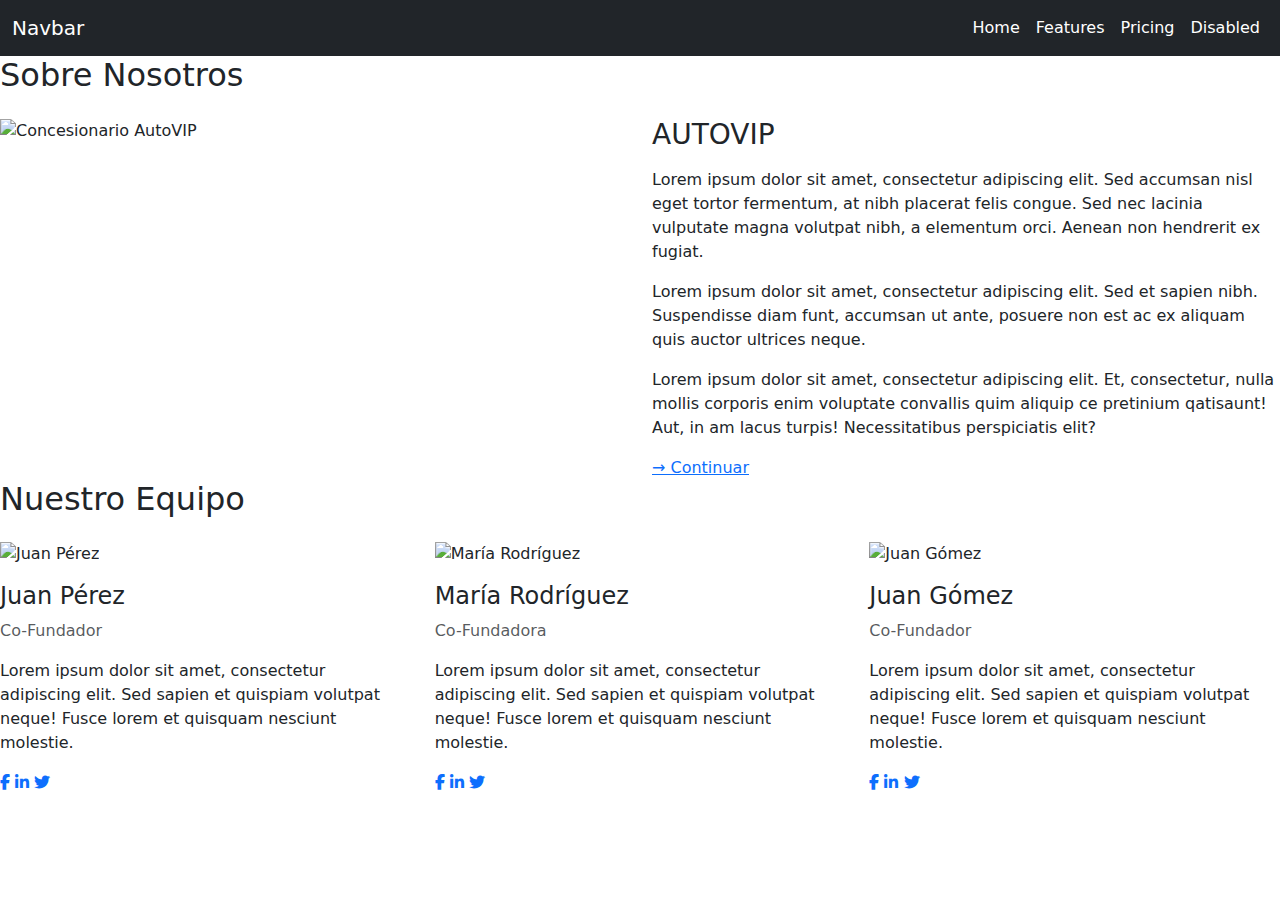
==== sobre-nosotros/index.html @ 3848ab84 "Sobre nosotros basico" ====
<!DOCTYPE html>
<html lang="es">
<head>
    <meta charset="UTF-8">
    <meta name="viewport" content="width=device-width, initial-scale=1.0">
    <title>AutoVIP - Sobre Nosotros</title>
    <link href="https://cdnjs.cloudflare.com/ajax/libs/bootstrap/5.3.0/css/bootstrap.min.css" rel="stylesheet">
    <link rel="stylesheet" href="/styles/sobre_nosotros.css">
    <link href="https://cdnjs.cloudflare.com/ajax/libs/font-awesome/6.4.0/css/all.min.css" rel="stylesheet">
</head>
<body>
    <header>
        <nav class="navbar navbar-expand-lg bg-dark">
            <div class="container-fluid">
              <a class="navbar-brand text-white" href="#">Navbar</a>
              <button class="navbar-toggler" type="button" data-bs-toggle="collapse" data-bs-target="#navbarNavAltMarkup" aria-controls="navbarNavAltMarkup" aria-expanded="false" aria-label="Toggle navigation">
                <span class="navbar-toggler-icon"></span>
              </button>
              <div class="collapse navbar-collapse" id="navbarNavAltMarkup">
                <div class="navbar-nav ms-auto">
                  <a class="nav-link active  text-white" aria-current="page" href="#">Home</a>
                  <a class="nav-link text-white  text-white " href="#">Features</a>
                  <a class="nav-link  text-white" href="#">Pricing</a>
                  <a class="nav-link disabled  text-white" aria-disabled="true">Disabled</a>
                </div>
              </div>
            </div>
          </nav>
    </header>
    <section class="about-section">
        <h2 class="mb-4">Sobre Nosotros</h2>
        <div class="row">
            <div class="col-md-6 mb-4">
                <img src="/img/about_us/about.jpg" alt="Concesionario AutoVIP" class="img-fluid ceiling-image">
            </div>
            <div class="col-md-6">
                <h3 class="mb-3">AUTOVIP</h3>
                <p>Lorem ipsum dolor sit amet, consectetur adipiscing elit. Sed accumsan nisl eget tortor fermentum, at nibh placerat felis congue. Sed nec lacinia vulputate magna volutpat nibh, a elementum orci. Aenean non hendrerit ex fugiat.</p>
                <p>Lorem ipsum dolor sit amet, consectetur adipiscing elit. Sed et sapien nibh. Suspendisse diam funt, accumsan ut ante, posuere non est ac ex aliquam quis auctor ultrices neque.</p>
                <p>Lorem ipsum dolor sit amet, consectetur adipiscing elit. Et, consectetur, nulla mollis corporis enim voluptate convallis quim aliquip ce pretinium qatisaunt! Aut, in am lacus turpis! Necessitatibus perspiciatis elit?</p>
                <a href="#" class="read-more-btn">→ Continuar</a>
            </div>
        </div>
    </section>
    <section class="team-section">
        <h2 class="mb-4">Nuestro Equipo</h2>
        <div class="row">
            <div class="col-md-4">
                <div class="team-member">
                    <img src="/img/about_us/cofounder_1.jpg" alt="Juan Pérez" class="mb-3">
                    <h4>Juan Pérez</h4>
                    <p class="text-muted">Co-Fundador</p>
                    <p>Lorem ipsum dolor sit amet, consectetur adipiscing elit. Sed sapien et quispiam volutpat neque! Fusce lorem et quisquam nesciunt molestie.</p>
                    <div class="social-icons">
                        <a href="#"><i class="fab fa-facebook-f"></i></a>
                        <a href="#"><i class="fab fa-linkedin-in"></i></a>
                        <a href="#"><i class="fab fa-twitter"></i></a>
                    </div>
                </div>
            </div>
            <!-- Miembro 2 -->
            <div class="col-md-4">
                <div class="team-member">
                    <img src="/img/about_us/cofounder_2.jpg" alt="María Rodríguez" class="mb-3">
                    <h4>María Rodríguez</h4>
                    <p class="text-muted">Co-Fundadora</p>
                    <p>Lorem ipsum dolor sit amet, consectetur adipiscing elit. Sed sapien et quispiam volutpat neque! Fusce lorem et quisquam nesciunt molestie.</p>
                    <div class="social-icons">
                        <a href="#"><i class="fab fa-facebook-f"></i></a>
                        <a href="#"><i class="fab fa-linkedin-in"></i></a>
                        <a href="#"><i class="fab fa-twitter"></i></a>
                    </div>
                </div>
            </div>
            <!-- Miembro 3 -->
            <div class="col-md-4">
                <div class="team-member">
                    <img src="/img/about_us/cofounder_3.jpg" alt="Juan Gómez" class="mb-3">
                    <h4>Juan Gómez</h4>
                    <p class="text-muted">Co-Fundador</p>
                    <p>Lorem ipsum dolor sit amet, consectetur adipiscing elit. Sed sapien et quispiam volutpat neque! Fusce lorem et quisquam nesciunt molestie.</p>
                    <div class="social-icons">
                        <a href="#"><i class="fab fa-facebook-f"></i></a>
                        <a href="#"><i class="fab fa-linkedin-in"></i></a>
                        <a href="#"><i class="fab fa-twitter"></i></a>
                    </div>
                </div>
            </div>
        </div>
    </section>
    <script src="https://cdnjs.cloudflare.com/ajax/libs/bootstrap/5.3.0/js/bootstrap.bundle.min.js"></script>
</body>
</html>
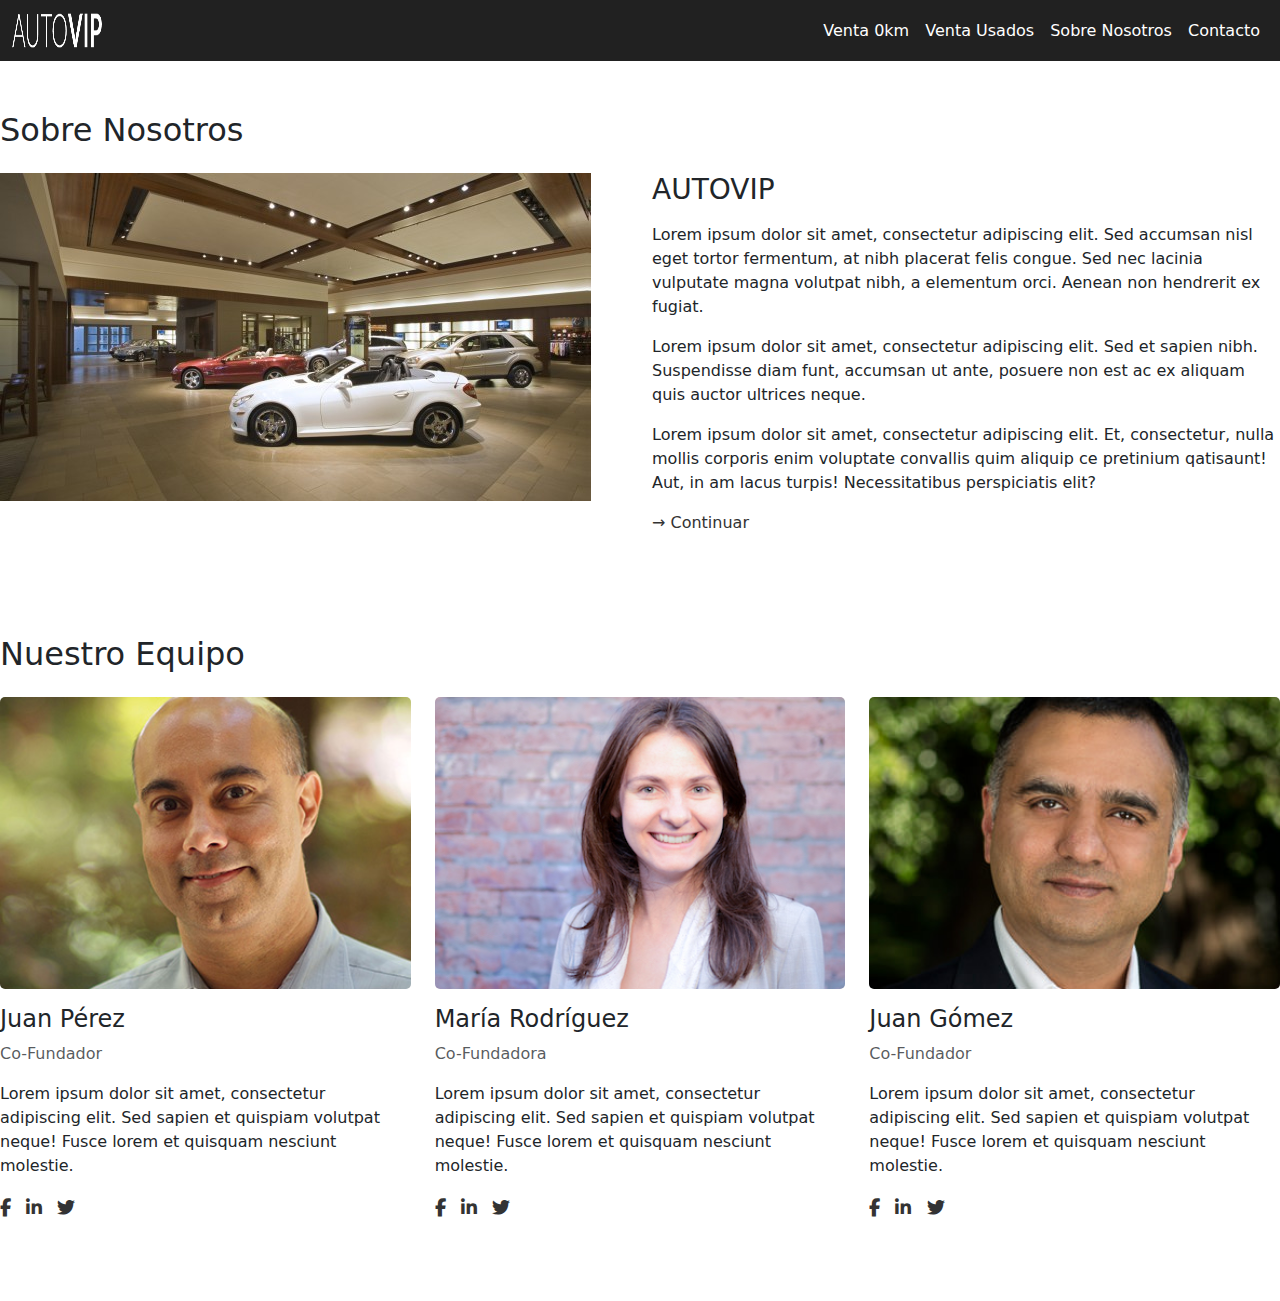
==== commit d94930fa: "imagenes de sobre nosotros" ====
--- a/sobre-nosotros/index.html
+++ b/sobre-nosotros/index.html
@@ -5,23 +5,40 @@
     <meta name="viewport" content="width=device-width, initial-scale=1.0">
     <title>AutoVIP - Sobre Nosotros</title>
     <link href="https://cdnjs.cloudflare.com/ajax/libs/bootstrap/5.3.0/css/bootstrap.min.css" rel="stylesheet">
-    <link rel="stylesheet" href="/styles/sobre_nosotros.css">
+    <link rel="stylesheet" href="/styles/sobre-nosotros.css">
     <link href="https://cdnjs.cloudflare.com/ajax/libs/font-awesome/6.4.0/css/all.min.css" rel="stylesheet">
+    
 </head>
 <body>
     <header>
-        <nav class="navbar navbar-expand-lg bg-dark">
+        <nav class="navbar navbar-expand-lg">
             <div class="container-fluid">
-              <a class="navbar-brand text-white" href="#">Navbar</a>
-              <button class="navbar-toggler" type="button" data-bs-toggle="collapse" data-bs-target="#navbarNavAltMarkup" aria-controls="navbarNavAltMarkup" aria-expanded="false" aria-label="Toggle navigation">
+              <a class="navbar-brand" href="/index.html"
+                ><img
+                  src="/img/logo/automotora_vip_logo.png"
+                  alt="automotora_vip_logo"
+                  width="90"
+                  height="35"
+              /></a>
+              <button
+                class="navbar-toggler"
+                type="button"
+                data-bs-toggle="collapse"
+                data-bs-target="#navbarNavAltMarkup"
+                aria-controls="navbarNavAltMarkup"
+                aria-expanded="false"
+                aria-label="Toggle navigation"
+              >
                 <span class="navbar-toggler-icon"></span>
               </button>
               <div class="collapse navbar-collapse" id="navbarNavAltMarkup">
                 <div class="navbar-nav ms-auto">
-                  <a class="nav-link active  text-white" aria-current="page" href="#">Home</a>
-                  <a class="nav-link text-white  text-white " href="#">Features</a>
-                  <a class="nav-link  text-white" href="#">Pricing</a>
-                  <a class="nav-link disabled  text-white" aria-disabled="true">Disabled</a>
+                  <a class="text-white nav-link active" aria-current="page" href="/ventas/index.html"
+                    >Venta 0km
+                  </a>
+                  <a class="text-white nav-link" href="/ventas/index.html">Venta Usados</a>
+                  <a class="text-white nav-link" href="/sobre-nosotros/index.html">Sobre Nosotros</a>
+                  <a class="text-white nav-link" href="#">Contacto</a>
                 </div>
               </div>
             </div>
@@ -31,7 +48,7 @@
         <h2 class="mb-4">Sobre Nosotros</h2>
         <div class="row">
             <div class="col-md-6 mb-4">
-                <img src="/img/about_us/about.jpg" alt="Concesionario AutoVIP" class="img-fluid ceiling-image">
+                <img src="/img/sobre nosotros/about.jpg" alt="Concesionario AutoVIP" class="about">
             </div>
             <div class="col-md-6">
                 <h3 class="mb-3">AUTOVIP</h3>
@@ -47,7 +64,7 @@
         <div class="row">
             <div class="col-md-4">
                 <div class="team-member">
-                    <img src="/img/about_us/cofounder_1.jpg" alt="Juan Pérez" class="mb-3">
+                    <img src="/img/sobre nosotros/Juan Perez.jpg" alt="Juan Pérez" class="mb-3">
                     <h4>Juan Pérez</h4>
                     <p class="text-muted">Co-Fundador</p>
                     <p>Lorem ipsum dolor sit amet, consectetur adipiscing elit. Sed sapien et quispiam volutpat neque! Fusce lorem et quisquam nesciunt molestie.</p>
@@ -61,7 +78,7 @@
             <!-- Miembro 2 -->
             <div class="col-md-4">
                 <div class="team-member">
-                    <img src="/img/about_us/cofounder_2.jpg" alt="María Rodríguez" class="mb-3">
+                    <img src="/img/sobre nosotros/Maria.jpg" alt="María Rodríguez" class="mb-3">
                     <h4>María Rodríguez</h4>
                     <p class="text-muted">Co-Fundadora</p>
                     <p>Lorem ipsum dolor sit amet, consectetur adipiscing elit. Sed sapien et quispiam volutpat neque! Fusce lorem et quisquam nesciunt molestie.</p>
@@ -75,7 +92,7 @@
             <!-- Miembro 3 -->
             <div class="col-md-4">
                 <div class="team-member">
-                    <img src="/img/about_us/cofounder_3.jpg" alt="Juan Gómez" class="mb-3">
+                    <img src="/img/sobre nosotros/Juan Gomez.jpg" alt="Juan Gómez" class="mb-3">
                     <h4>Juan Gómez</h4>
                     <p class="text-muted">Co-Fundador</p>
                     <p>Lorem ipsum dolor sit amet, consectetur adipiscing elit. Sed sapien et quispiam volutpat neque! Fusce lorem et quisquam nesciunt molestie.</p>
--- a/styles/sobre-nosotros.css
+++ b/styles/sobre-nosotros.css
@@ -0,0 +1,35 @@
+.team-member {
+    margin-bottom: 30px;
+}
+.team-member img {
+    width: 100%;
+    height: auto;
+    border-radius: 5px;
+}
+.social-icons {
+    margin-top: 15px;
+}
+.social-icons a {
+    margin-right: 10px;
+    color: #333;
+    font-size: 18px;
+    text-decoration: none;
+}
+.about-section {
+    padding: 50px 0;
+}
+.team-section {
+    padding: 50px 0;
+}
+.read-more-btn {
+    color: #333;
+    text-decoration: none;
+    font-weight: 500;
+}
+.ceiling-image {
+    height: 300px;
+    object-fit: cover;
+}
+nav {
+    background-color: #212121;
+}
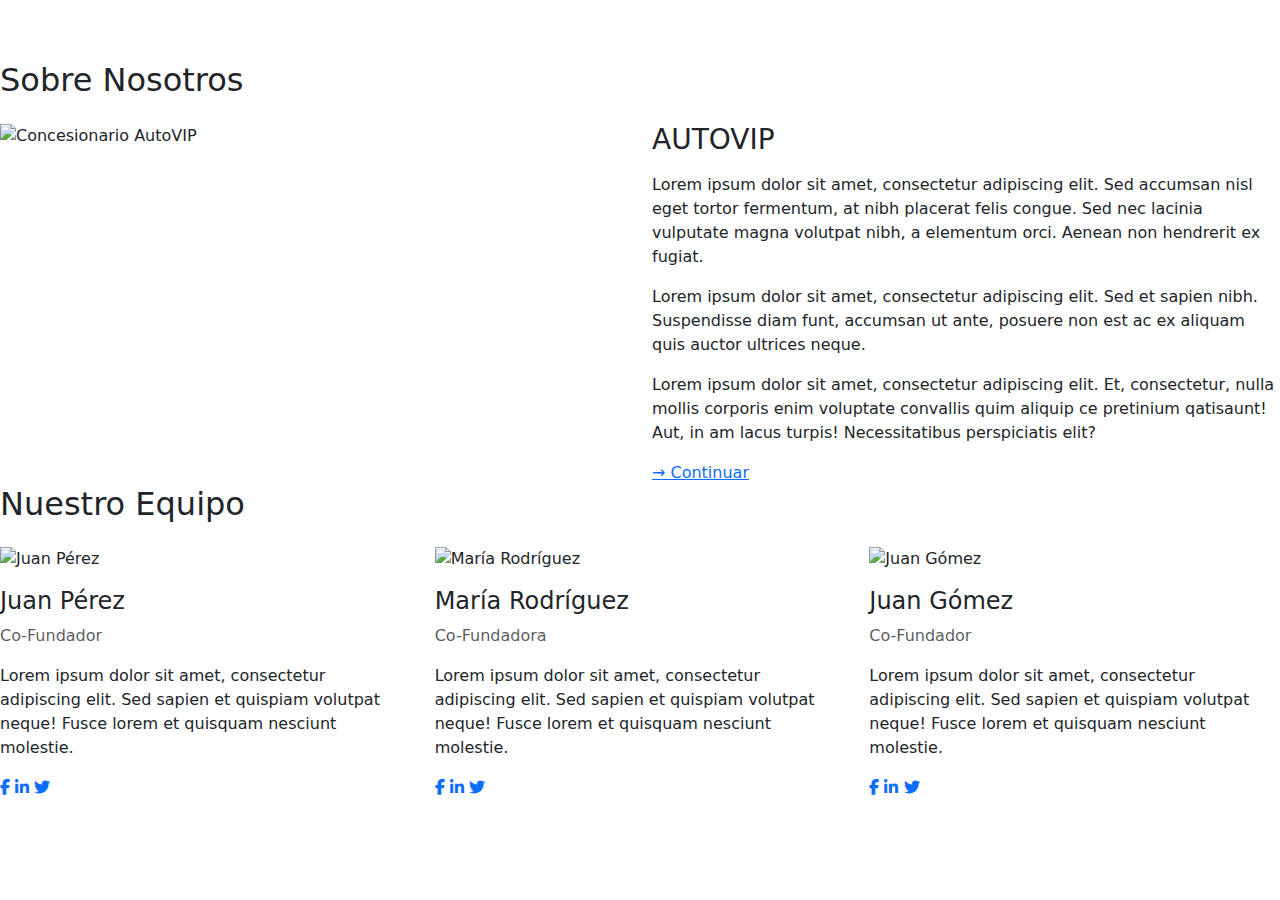
==== commit d6865679: "actualizados los links del navbar" ====
--- a/sobre-nosotros/index.html
+++ b/sobre-nosotros/index.html
@@ -5,9 +5,8 @@
     <meta name="viewport" content="width=device-width, initial-scale=1.0">
     <title>AutoVIP - Sobre Nosotros</title>
     <link href="https://cdnjs.cloudflare.com/ajax/libs/bootstrap/5.3.0/css/bootstrap.min.css" rel="stylesheet">
-    <link rel="stylesheet" href="/styles/sobre-nosotros.css">
+    <link rel="stylesheet" href="/styles/sobre_nosotros.css">
     <link href="https://cdnjs.cloudflare.com/ajax/libs/font-awesome/6.4.0/css/all.min.css" rel="stylesheet">
-    
 </head>
 <body>
     <header>
@@ -48,7 +47,7 @@
         <h2 class="mb-4">Sobre Nosotros</h2>
         <div class="row">
             <div class="col-md-6 mb-4">
-                <img src="/img/sobre nosotros/about.jpg" alt="Concesionario AutoVIP" class="about">
+                <img src="/img/about_us/about.jpg" alt="Concesionario AutoVIP" class="img-fluid ceiling-image">
             </div>
             <div class="col-md-6">
                 <h3 class="mb-3">AUTOVIP</h3>
@@ -64,7 +63,7 @@
         <div class="row">
             <div class="col-md-4">
                 <div class="team-member">
-                    <img src="/img/sobre nosotros/Juan Perez.jpg" alt="Juan Pérez" class="mb-3">
+                    <img src="/img/about_us/cofounder_1.jpg" alt="Juan Pérez" class="mb-3">
                     <h4>Juan Pérez</h4>
                     <p class="text-muted">Co-Fundador</p>
                     <p>Lorem ipsum dolor sit amet, consectetur adipiscing elit. Sed sapien et quispiam volutpat neque! Fusce lorem et quisquam nesciunt molestie.</p>
@@ -78,7 +77,7 @@
             <!-- Miembro 2 -->
             <div class="col-md-4">
                 <div class="team-member">
-                    <img src="/img/sobre nosotros/Maria.jpg" alt="María Rodríguez" class="mb-3">
+                    <img src="/img/about_us/cofounder_2.jpg" alt="María Rodríguez" class="mb-3">
                     <h4>María Rodríguez</h4>
                     <p class="text-muted">Co-Fundadora</p>
                     <p>Lorem ipsum dolor sit amet, consectetur adipiscing elit. Sed sapien et quispiam volutpat neque! Fusce lorem et quisquam nesciunt molestie.</p>
@@ -92,7 +91,7 @@
             <!-- Miembro 3 -->
             <div class="col-md-4">
                 <div class="team-member">
-                    <img src="/img/sobre nosotros/Juan Gomez.jpg" alt="Juan Gómez" class="mb-3">
+                    <img src="/img/about_us/cofounder_3.jpg" alt="Juan Gómez" class="mb-3">
                     <h4>Juan Gómez</h4>
                     <p class="text-muted">Co-Fundador</p>
                     <p>Lorem ipsum dolor sit amet, consectetur adipiscing elit. Sed sapien et quispiam volutpat neque! Fusce lorem et quisquam nesciunt molestie.</p>
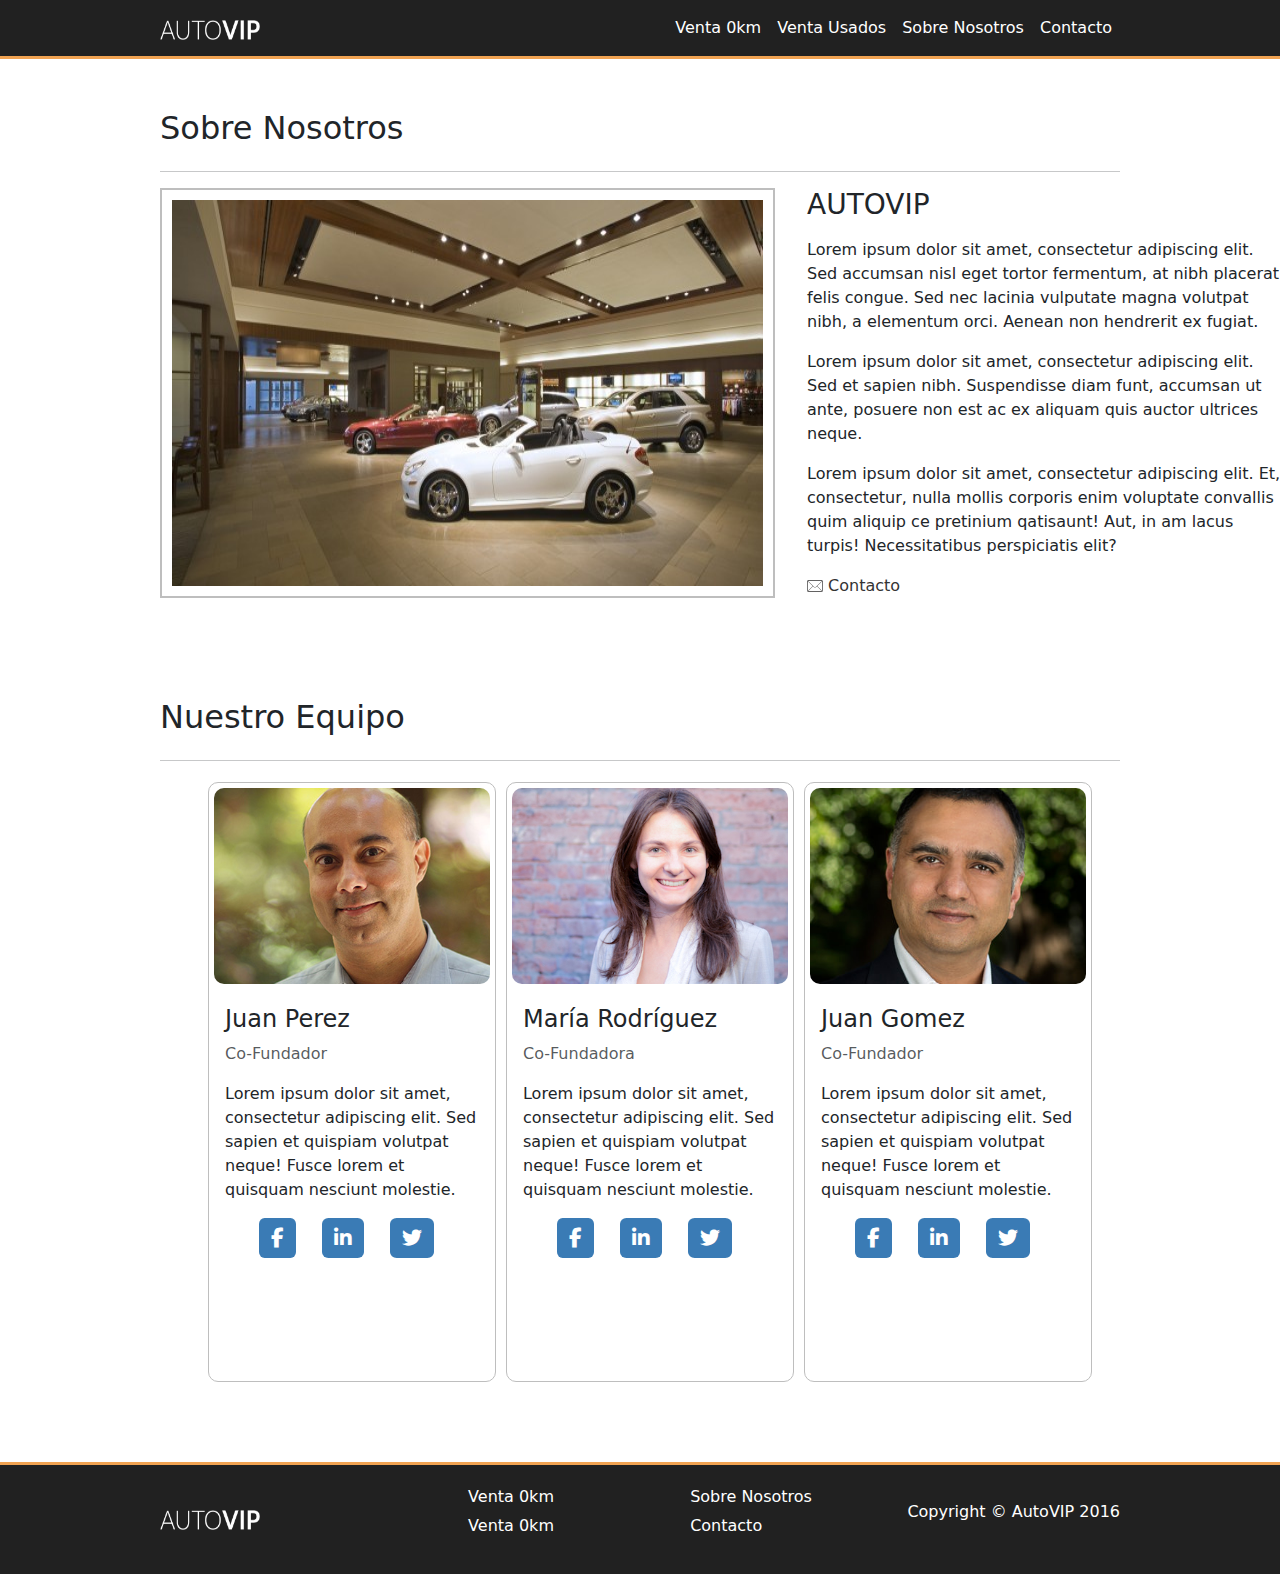
==== commit 49c01428: "Trabajo casi terminado" ====
--- a/sobre-nosotros/index.html
+++ b/sobre-nosotros/index.html
@@ -5,66 +5,71 @@
     <meta name="viewport" content="width=device-width, initial-scale=1.0">
     <title>AutoVIP - Sobre Nosotros</title>
     <link href="https://cdnjs.cloudflare.com/ajax/libs/bootstrap/5.3.0/css/bootstrap.min.css" rel="stylesheet">
-    <link rel="stylesheet" href="/styles/sobre_nosotros.css">
+    <link rel="stylesheet" href="/styles/sobre-nosotros.css">
     <link href="https://cdnjs.cloudflare.com/ajax/libs/font-awesome/6.4.0/css/all.min.css" rel="stylesheet">
+    
 </head>
 <body>
     <header>
         <nav class="navbar navbar-expand-lg">
-            <div class="container-fluid">
-              <a class="navbar-brand" href="/index.html"
-                ><img
-                  src="/img/logo/automotora_vip_logo.png"
-                  alt="automotora_vip_logo"
-                  width="90"
-                  height="35"
-              /></a>
-              <button
-                class="navbar-toggler"
-                type="button"
-                data-bs-toggle="collapse"
-                data-bs-target="#navbarNavAltMarkup"
-                aria-controls="navbarNavAltMarkup"
-                aria-expanded="false"
-                aria-label="Toggle navigation"
-              >
-                <span class="navbar-toggler-icon"></span>
-              </button>
-              <div class="collapse navbar-collapse" id="navbarNavAltMarkup">
-                <div class="navbar-nav ms-auto">
-                  <a class="text-white nav-link active" aria-current="page" href="/ventas/index.html"
-                    >Venta 0km
-                  </a>
-                  <a class="text-white nav-link" href="/ventas/index.html">Venta Usados</a>
-                  <a class="text-white nav-link" href="/sobre-nosotros/index.html">Sobre Nosotros</a>
-                  <a class="text-white nav-link" href="#">Contacto</a>
-                </div>
+          <div class="container-fluid">
+            <a class="navbar-brand" href="/index.html"
+              ><img
+                src="/img/logo/automotora_vip_logo.png"
+                alt="automotora_vip_logo"
+                width="100"
+                height="20"
+                class="logo"  
+            /></a>
+            <button
+              class="navbar-toggler"
+              type="button"
+              data-bs-toggle="collapse"
+              data-bs-target="#navbarNavAltMarkup"
+              aria-controls="navbarNavAltMarkup"
+              aria-expanded="false"
+              aria-label="Toggle navigation"
+            >
+              <span class="navbar-toggler-icon"></span>
+            </button>
+            <div class="collapse navbar-collapse" id="navbarNavAltMarkup">
+              <div class="navbar-nav ms-auto">
+                <a class="text-white nav-link active" aria-current="page" href="/ventas/index.html"
+                  >Venta 0km
+                </a>
+                <a class="text-white nav-link" href="/ventas/index.html">Venta Usados</a>
+                <a class="text-white nav-link" href="/sobre-nosotros/index.html">Sobre Nosotros</a>
+                <a class="text-white nav-link" href="#">Contacto</a>
               </div>
             </div>
-          </nav>
-    </header>
+          </div>
+        </nav>
+      </header>
     <section class="about-section">
         <h2 class="mb-4">Sobre Nosotros</h2>
-        <div class="row">
-            <div class="col-md-6 mb-4">
-                <img src="/img/about_us/about.jpg" alt="Concesionario AutoVIP" class="img-fluid ceiling-image">
-            </div>
+        <hr>
+        <div class="about-content">
+            <img src="/img/sobre nosotros/about.jpg" alt="Concesionario AutoVIP" class="about-img" />       
             <div class="col-md-6">
                 <h3 class="mb-3">AUTOVIP</h3>
                 <p>Lorem ipsum dolor sit amet, consectetur adipiscing elit. Sed accumsan nisl eget tortor fermentum, at nibh placerat felis congue. Sed nec lacinia vulputate magna volutpat nibh, a elementum orci. Aenean non hendrerit ex fugiat.</p>
                 <p>Lorem ipsum dolor sit amet, consectetur adipiscing elit. Sed et sapien nibh. Suspendisse diam funt, accumsan ut ante, posuere non est ac ex aliquam quis auctor ultrices neque.</p>
                 <p>Lorem ipsum dolor sit amet, consectetur adipiscing elit. Et, consectetur, nulla mollis corporis enim voluptate convallis quim aliquip ce pretinium qatisaunt! Aut, in am lacus turpis! Necessitatibus perspiciatis elit?</p>
-                <a href="#" class="read-more-btn">→ Continuar</a>
+                <a href="#" class="read-more-btn"> <svg width="16px" height="16px" viewBox="0 -6 48 48" xmlns="http://www.w3.org/2000/svg" fill="#000000"><g id="SVGRepo_bgCarrier" stroke-width="0"></g><g id="SVGRepo_tracerCarrier" stroke-linecap="round" stroke-linejoin="round"></g><g id="SVGRepo_iconCarrier"> <path id="letter" d="M317,337a5.005,5.005,0,0,1-5-5V306a4.975,4.975,0,0,1,1-3h0a5,5,0,0,1,4-2h38a5,5,0,0,1,4,2h0a4.974,4.974,0,0,1,1,3v26a5.005,5.005,0,0,1-5,5Zm0-2h38a2.984,2.984,0,0,0,1.738-.556l-14.721-14.721-3.129,3.08a4.129,4.129,0,0,1-5.775,0l-3.129-3.081-14.721,14.721A2.984,2.984,0,0,0,317,335Zm-3-29v26a2.984,2.984,0,0,0,.555,1.737l14.716-14.715-14.825-14.6A2.982,2.982,0,0,0,314,306Zm43.445,27.737A2.983,2.983,0,0,0,358,332V306a2.981,2.981,0,0,0-.447-1.573l-14.825,14.6Zm-23.61-11.644a3.1,3.1,0,0,0,4.332,0l18.717-18.427A2.987,2.987,0,0,0,355,303H317a2.986,2.986,0,0,0-1.883.666Z" transform="translate(-312 -301)" fill="#312f2f"></path> </g></svg> Contacto </a>
             </div>
+        </div>
+        
         </div>
     </section>
     <section class="team-section">
         <h2 class="mb-4">Nuestro Equipo</h2>
-        <div class="row">
+        <hr>
+        <div class="cards-container">
             <div class="col-md-4">
                 <div class="team-member">
-                    <img src="/img/about_us/cofounder_1.jpg" alt="Juan Pérez" class="mb-3">
-                    <h4>Juan Pérez</h4>
+                    <img src="/img/sobre nosotros/Juan Perez.jpg" alt="María Rodríguez" class="mb-3">
+                    <div class="card-text">
+                    <h4>Juan Perez</h4>
                     <p class="text-muted">Co-Fundador</p>
                     <p>Lorem ipsum dolor sit amet, consectetur adipiscing elit. Sed sapien et quispiam volutpat neque! Fusce lorem et quisquam nesciunt molestie.</p>
                     <div class="social-icons">
@@ -72,12 +77,14 @@
                         <a href="#"><i class="fab fa-linkedin-in"></i></a>
                         <a href="#"><i class="fab fa-twitter"></i></a>
                     </div>
+                    </div>
                 </div>
             </div>
             <!-- Miembro 2 -->
             <div class="col-md-4">
                 <div class="team-member">
-                    <img src="/img/about_us/cofounder_2.jpg" alt="María Rodríguez" class="mb-3">
+                    <img src="/img/sobre nosotros/Maria.jpg" alt="María Rodríguez" class="mb-3">
+                    <div class="card-text">
                     <h4>María Rodríguez</h4>
                     <p class="text-muted">Co-Fundadora</p>
                     <p>Lorem ipsum dolor sit amet, consectetur adipiscing elit. Sed sapien et quispiam volutpat neque! Fusce lorem et quisquam nesciunt molestie.</p>
@@ -86,13 +93,15 @@
                         <a href="#"><i class="fab fa-linkedin-in"></i></a>
                         <a href="#"><i class="fab fa-twitter"></i></a>
                     </div>
+                    </div>
                 </div>
             </div>
             <!-- Miembro 3 -->
             <div class="col-md-4">
                 <div class="team-member">
-                    <img src="/img/about_us/cofounder_3.jpg" alt="Juan Gómez" class="mb-3">
-                    <h4>Juan Gómez</h4>
+                    <img src="/img/sobre nosotros/Juan Gomez.jpg" alt="María Rodríguez" class="mb-3">
+                    <div class="card-text">
+                    <h4>Juan Gomez</h4>
                     <p class="text-muted">Co-Fundador</p>
                     <p>Lorem ipsum dolor sit amet, consectetur adipiscing elit. Sed sapien et quispiam volutpat neque! Fusce lorem et quisquam nesciunt molestie.</p>
                     <div class="social-icons">
@@ -100,10 +109,44 @@
                         <a href="#"><i class="fab fa-linkedin-in"></i></a>
                         <a href="#"><i class="fab fa-twitter"></i></a>
                     </div>
+                    </div>
                 </div>
             </div>
         </div>
     </section>
+    <footer>
+        <div class="footer-container">
+            <!-- Logo a la izquierda -->
+            <div class="footer-logo">
+                <img src="/img/logo/automotora_vip_logo.png" alt="automotora_vip_logo" 
+                width="100"
+                class="logo"
+                height="20">
+            </div>
+            
+            <!-- Columnas de enlaces en el centro -->
+            <div class="footer-links">
+                <div class="footer-column">
+                    <ul>
+                        <li><a href="#">Venta 0km</a></li>
+                        <li><a href="#">Venta 0km</a></li>
+                    </ul>
+                </div>
+                
+                <div class="footer-column">
+                    <ul>
+                        <li><a href="#">Sobre Nosotros</a></li>
+                        <li><a href="#">Contacto</a></li>
+                    </ul>
+                </div>
+            </div>
+            
+            <!-- Copyright a la derecha -->
+            <div class="footer-copyright">
+                <p>Copyright © AutoVIP 2016</p>
+            </div>
+        </div>
+    </footer>
     <script src="https://cdnjs.cloudflare.com/ajax/libs/bootstrap/5.3.0/js/bootstrap.bundle.min.js"></script>
 </body>
 </html>
--- a/styles/sobre-nosotros.css
+++ b/styles/sobre-nosotros.css
@@ -0,0 +1,154 @@
+.team-member {
+    margin-bottom: 30px;
+    margin-top: 5px;
+    border: #bebebe solid 1px;
+    border-radius: 10px;
+    height: 600px;
+}
+.team-member img {
+    width: 100%;
+    height: auto;
+    border-radius: 15px;
+    padding: 5px
+}
+.social-icons {
+    display: flex;
+    justify-content: center;
+    align-items: center;
+    gap: 1rem;
+    margin-top: 15px;
+}
+.social-icons a {
+    margin-right: 10px;
+    color: white;
+    font-size: 20px;
+    padding: 5px 12px 5px 12px;
+    border-radius: 15%;
+    text-decoration: none;
+    background: #3a7bb5;
+}   
+
+.about-section {
+    padding: 50px 0;
+}
+.team-section {
+    padding: 50px 0;
+}
+.read-more-btn {
+    color: #333;
+    text-decoration: none;
+    font-weight: 500;
+}
+.ceiling-image {
+    height: 300px;
+    object-fit: cover;
+}
+nav {
+    background-color: #212121;
+    border-bottom: #f1a352 solid 3px;
+
+}
+
+.logo {  
+    object-fit: content;
+}
+
+.about-section { 
+    padding-left: 10rem;
+    padding-right: 10rem;
+}
+.about-content { 
+    display: flex;
+    gap: 2rem;
+}
+.team-section { 
+    padding-left: 10rem;
+    padding-right: 10rem;
+}
+  
+footer {
+    background-color: #212121;
+    border-top: #f1a352 solid 3px;
+    padding: 20px 10rem;
+    color: white;
+}
+
+.footer-container {
+    display: flex;
+    justify-content: space-between;
+    align-items: center;
+    width: 100%;
+}
+
+.footer-logo {
+    flex: 1;
+}
+
+.footer-logo a {
+    text-decoration: none;
+    color: white;
+}
+
+.footer-links {
+    flex: 2;
+    display: flex;
+    justify-content: space-around;
+}
+
+.footer-column ul {
+    list-style: none;
+    padding-left: 0;
+}
+
+.footer-column ul li {
+    margin-bottom: 5px;
+}
+
+.footer-column ul li a {
+    color: white;
+    text-decoration: none;
+}
+
+.footer-copyright {
+    flex: 1;
+    text-align: right;
+}
+
+footer .row {
+    padding: 0;
+    gap: 0;
+}
+
+.navbar .container-fluid {
+    padding-left: 10rem;
+    padding-right: 10rem;
+  }
+.row {
+    padding: 3rem;
+    gap: 40px;
+    margin: auto;
+
+}
+.card {
+    border: solid 1px #333;
+}
+
+.about-us {
+    display: flex;
+}
+.about-img{
+    padding: 10px;
+    border: solid #bebebe 2px;
+}
+
+.cards-container {
+    display: flex;
+    gap: 10px;
+    padding-left: 3rem;
+    padding-right: 3rem;
+}
+
+.card-text  {
+    padding-left: 1rem;
+    padding-right: 1rem;
+}
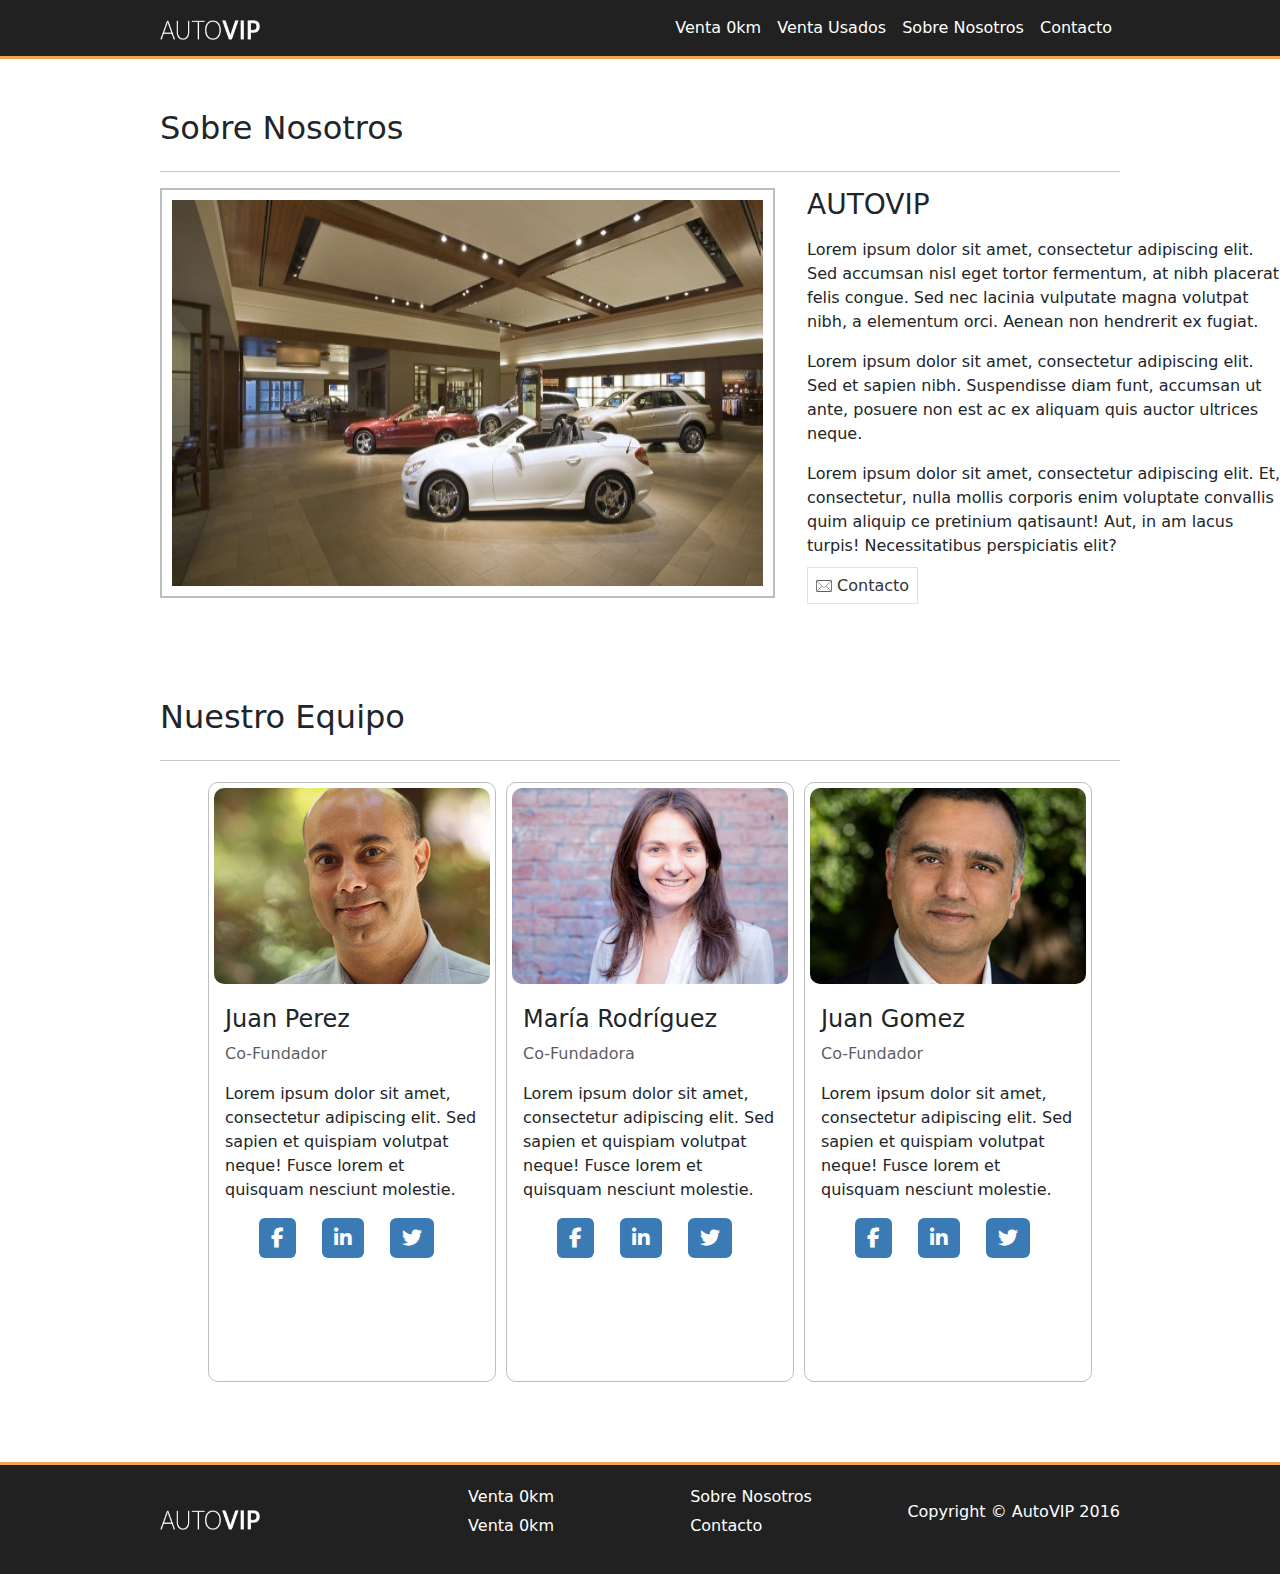
==== commit 822e2e7c: "Merge branch 'main' of https://github.com/Ludmimat/AutoVip" ====
--- a/sobre-nosotros/index.html
+++ b/sobre-nosotros/index.html
@@ -55,7 +55,7 @@
                 <p>Lorem ipsum dolor sit amet, consectetur adipiscing elit. Sed accumsan nisl eget tortor fermentum, at nibh placerat felis congue. Sed nec lacinia vulputate magna volutpat nibh, a elementum orci. Aenean non hendrerit ex fugiat.</p>
                 <p>Lorem ipsum dolor sit amet, consectetur adipiscing elit. Sed et sapien nibh. Suspendisse diam funt, accumsan ut ante, posuere non est ac ex aliquam quis auctor ultrices neque.</p>
                 <p>Lorem ipsum dolor sit amet, consectetur adipiscing elit. Et, consectetur, nulla mollis corporis enim voluptate convallis quim aliquip ce pretinium qatisaunt! Aut, in am lacus turpis! Necessitatibus perspiciatis elit?</p>
-                <a href="#" class="read-more-btn"> <svg width="16px" height="16px" viewBox="0 -6 48 48" xmlns="http://www.w3.org/2000/svg" fill="#000000"><g id="SVGRepo_bgCarrier" stroke-width="0"></g><g id="SVGRepo_tracerCarrier" stroke-linecap="round" stroke-linejoin="round"></g><g id="SVGRepo_iconCarrier"> <path id="letter" d="M317,337a5.005,5.005,0,0,1-5-5V306a4.975,4.975,0,0,1,1-3h0a5,5,0,0,1,4-2h38a5,5,0,0,1,4,2h0a4.974,4.974,0,0,1,1,3v26a5.005,5.005,0,0,1-5,5Zm0-2h38a2.984,2.984,0,0,0,1.738-.556l-14.721-14.721-3.129,3.08a4.129,4.129,0,0,1-5.775,0l-3.129-3.081-14.721,14.721A2.984,2.984,0,0,0,317,335Zm-3-29v26a2.984,2.984,0,0,0,.555,1.737l14.716-14.715-14.825-14.6A2.982,2.982,0,0,0,314,306Zm43.445,27.737A2.983,2.983,0,0,0,358,332V306a2.981,2.981,0,0,0-.447-1.573l-14.825,14.6Zm-23.61-11.644a3.1,3.1,0,0,0,4.332,0l18.717-18.427A2.987,2.987,0,0,0,355,303H317a2.986,2.986,0,0,0-1.883.666Z" transform="translate(-312 -301)" fill="#312f2f"></path> </g></svg> Contacto </a>
+                <a href="#" class="read-more-btn border p-2 mt-2 "> <svg width="16px" height="16px" viewBox="0 -6 48 48" xmlns="http://www.w3.org/2000/svg" fill="#000000"><g id="SVGRepo_bgCarrier" stroke-width="0"></g><g id="SVGRepo_tracerCarrier" stroke-linecap="round" stroke-linejoin="round"></g><g id="SVGRepo_iconCarrier"> <path id="letter" d="M317,337a5.005,5.005,0,0,1-5-5V306a4.975,4.975,0,0,1,1-3h0a5,5,0,0,1,4-2h38a5,5,0,0,1,4,2h0a4.974,4.974,0,0,1,1,3v26a5.005,5.005,0,0,1-5,5Zm0-2h38a2.984,2.984,0,0,0,1.738-.556l-14.721-14.721-3.129,3.08a4.129,4.129,0,0,1-5.775,0l-3.129-3.081-14.721,14.721A2.984,2.984,0,0,0,317,335Zm-3-29v26a2.984,2.984,0,0,0,.555,1.737l14.716-14.715-14.825-14.6A2.982,2.982,0,0,0,314,306Zm43.445,27.737A2.983,2.983,0,0,0,358,332V306a2.981,2.981,0,0,0-.447-1.573l-14.825,14.6Zm-23.61-11.644a3.1,3.1,0,0,0,4.332,0l18.717-18.427A2.987,2.987,0,0,0,355,303H317a2.986,2.986,0,0,0-1.883.666Z" transform="translate(-312 -301)" fill="#312f2f"></path> </g></svg> Contacto </a>
             </div>
         </div>
         
@@ -116,7 +116,6 @@
     </section>
     <footer>
         <div class="footer-container">
-            <!-- Logo a la izquierda -->
             <div class="footer-logo">
                 <img src="/img/logo/automotora_vip_logo.png" alt="automotora_vip_logo" 
                 width="100"
@@ -124,7 +123,6 @@
                 height="20">
             </div>
             
-            <!-- Columnas de enlaces en el centro -->
             <div class="footer-links">
                 <div class="footer-column">
                     <ul>
@@ -141,7 +139,6 @@
                 </div>
             </div>
             
-            <!-- Copyright a la derecha -->
             <div class="footer-copyright">
                 <p>Copyright © AutoVIP 2016</p>
             </div>
